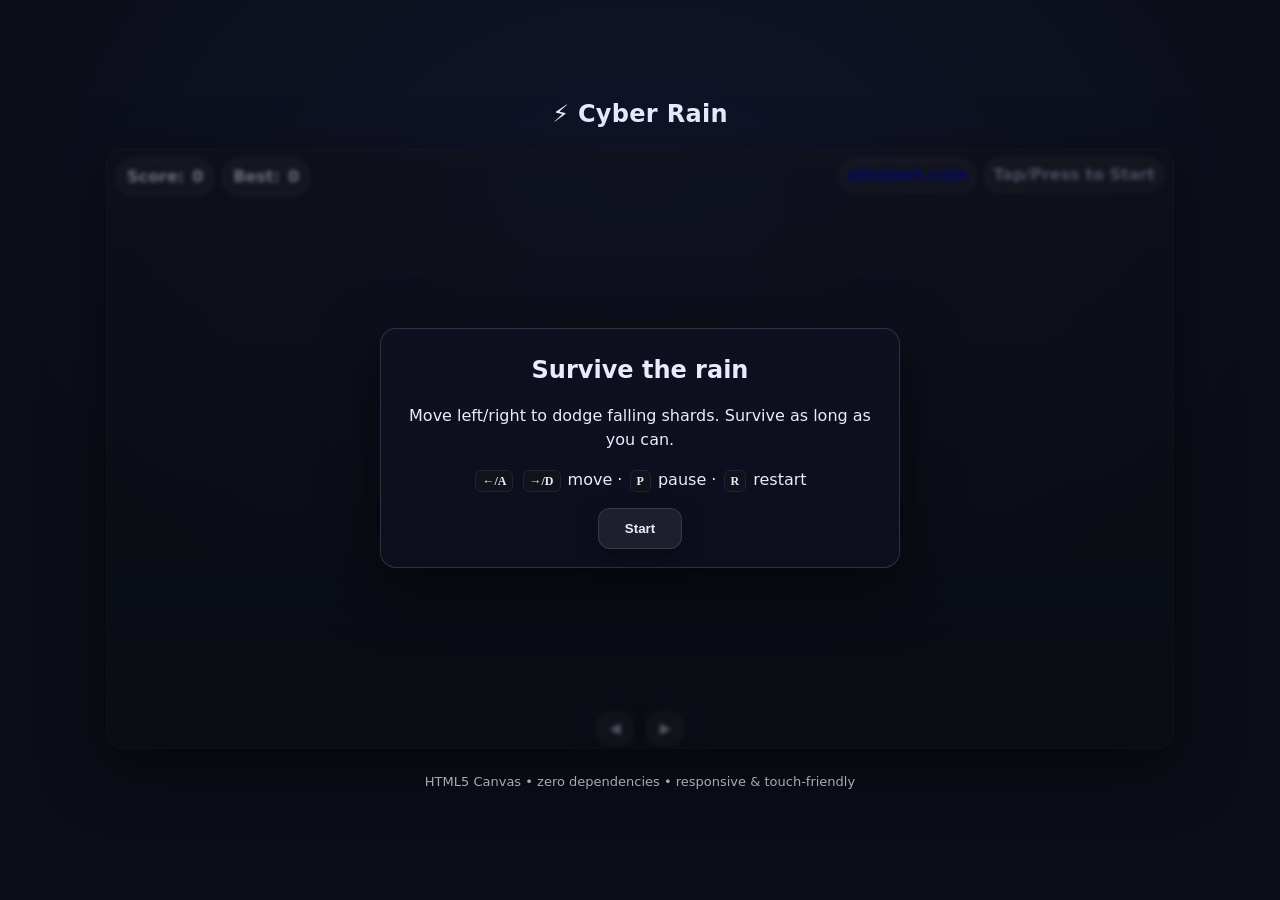
==== src/index.html @ d31504d7 "init: playable HTML5 Canvas dodge game (src + HUD + mobile controls)" ====
<!DOCTYPE html>
<html lang="en">
<head>
    <meta charset="utf-8" />
    <meta name="viewport" content="width=device-width, initial-scale=1, viewport-fit=cover" />
    <title>Cyber Rain</title>
    <meta name="description" content="A fast, simple browser game where you dodge falling blocks and try to survive as long as you can. Built with HTML5 Canvas and JavaScript, it's quick to play and works on desktop and mobile." />
    <link rel="stylesheet" href="styles.css" />
</head>
<body>
    <div class="wrap">
        <h1>⚡ Cyber Rain</h1>

        <div class="board" id="board">
            <canvas id="game" width="1280" height="720" aria-label="Dodge Rain game"></canvas>

            <!-- HUD -->
            <div class="hud" aria-hidden="true">
                <div class="left">
                    <div class="pill">Score: <span id="score">0</span></div>
                    <div class="pill">Best: <span id="best">0</span></div>
                </div>
                <div class="right">
                    <!-- Watermark -->
                    <a class="pill small watermark"
                        href="https://alexleet.com"
                        target="_blank"
                        rel="noopener"
                        aria-label="Visit alexleet.com">alexleet.com</a>
                    <!-- Status -->
                    <div class="pill small"><span id="status" class="muted">Tap/Press to Start</span></div>
                </div>
            </div>
            
            <!-- Mobile controls -->
            <div class="btnbar" id="btnbar">
                <button class="btn small" data-act="left">◀︎</button>
                <button class="btn small" data-act="right">▶︎</button>
            </div>
            
            <!-- Overlay -->
            <div class="overlay" id="overlay">
                <div class="card">
                    <h2>Survive the rain</h2>
                    <p>Move left/right to dodge falling shards. Survive as long as you can.</p>
                    <p><span class="kbd">←/A</span> <span class="kbd">→/D</span> move · <span class="kbd">P</span> pause · <span class="kbd">R</span> restart</p>
                    <div class="actions">
                        <button class="btn" id="startBtn">Start</button>
                    </div>
                </div>
            </div> 
        </div>

        <p class="note">HTML5 Canvas • zero dependencies • responsive & touch-friendly</p>
    </div>

    <script src="main.js"></script>
</body>
</html>
---- src/styles.css ----
:root{
  --bg: #0b0e17;
  --fg: #e8ecff;
  --accent: #7bdcf7;
  --danger: #ff5a7a;
  --muted: #9aa6c7;
  --glass: rgba(255,255,255,0.07);
  --border: rgba(255,255,255,.12);
  --surface: rgba(16,18,34,.65);
  --shadow: rgba(0,0,0,.55);
}

*{ box-sizing: border-box; }
html, body { height: 100%; }

body{
  margin: 0;
  background: radial-gradient(1200px 800px at 50% 20%, #11142a 0%, var(--bg) 60%);
  color: var(--fg);
  font: 500 16px/1.5 ui-sans-serif, system-ui, -apple-system, Segoe UI, Roboto, Inter, Arial;
  display: grid;
  place-items: center;
  -webkit-font-smoothing: antialiased;
  -moz-osx-font-smoothing: grayscale;
}

.wrap{
  width: min(1100px, 100vw);
  padding: 16px;
  display: flex;
  flex-direction: column;
  gap: 10px;
  align-items: center;
}

h1{
  margin: 0 0 6px;
  font-size: clamp(18px, 2.2vw, 24px);
  letter-spacing: .3px;
}

.board{
  position: relative;
  width: 100%;
  aspect-ratio: 16/9;
  border-radius: 16px;
  overflow: hidden;
  box-shadow:
    0 20px 60px rgba(0,0,0,.5),
    inset 0 0 0 1px rgba(255,255,255,.06);
  background: linear-gradient(180deg, rgba(255,255,255,.02), rgba(255,255,255,.005));
}

@media (max-width: 700px){
  /* Vertical for phones/IG-style capture */
  .board{ aspect-ratio: 9/16; }
}

canvas{
  width: 100%;
  height: 100%;
  display: block;
}

/* -------- HUD -------- */
.hud{
  position: absolute;
  inset: 0;
  pointer-events: none;
  display: flex;
  justify-content: space-between;
  align-items: start;
  padding: 10px;
  font-weight: 650;
  text-shadow: 0 2px 8px rgba(0,0,0,.55);
}

.left, .right{
  display: flex;
  gap: 8px;
  align-items: center;
}

.pill{
  background: var(--glass);
  backdrop-filter: blur(6px);
  border: 1px solid var(--border);
  border-radius: 999px;
  padding: 6px 10px;
  display: inline-flex;
  gap: 8px;
  align-items: center;
}

.pill.small{ padding: 4px 8px; }

.muted{ color: var(--muted); }

/* Brand watermark */
.watermark{
  text-decoration: none;
  font-weight: 700;
  letter-spacing: .3px;
  opacity: .9;
  pointer-events: auto;
}

.watermark:hover{ opacity: 1; }

@media (max-width: 480px){
  .watermark{ font-size: 12px; padding: 3px 8px; }
}

/* -------- Mobile Controls -------- */
.btnbar{
  position: absolute;
  left: 0; right: 0;
  bottom: calc(4px + env(safe-area-inset-bottom));
  display: flex;
  justify-content: center;
  gap: 14px;
  pointer-events: auto;
}

.btn{
  -webkit-tap-highlight-color: transparent;
  user-select: none;
  touch-action: manipulation;
  cursor: pointer;
  padding: 12px 16px;
  min-width: 84px;
  border-radius: 12px;
  border: 1px solid var(--border);
  background: var(--glass);
  backdrop-filter: blur(6px);
  color: var(--fg);
  font-weight: 750;
  box-shadow: 0 8px 24px rgba(0,0,0,.35);
  transition: transform 120ms ease, box-shadow 120ms ease;
}

.btn.small{ min-width: auto; padding: 8px 12px; }

.btn:hover{ transform: translateY(-1px); }
.btn:active{ transform: translateY(0); }

/* High-visibility focus (good contrast on dark bg) */
.btn:focus-visible{
  outline: 2px solid var(--accent);
  outline-offset: 2px;
  box-shadow:
    0 0 0 4px rgba(123,220,247,.25),
    0 8px 24px rgba(0,0,0,.35);
}

/* -------- Overlay / Card -------- */
.overlay{
  position: absolute;
  inset: 0;
  display: grid;
  place-items: center;
  background: linear-gradient(180deg, rgba(10,12,20,.55), rgba(10,12,20,.65));
  backdrop-filter: blur(2px);
  text-align: center;
  padding: 24px;
}

.card{
  max-width: min(90%, 520px);
  border: 1px solid rgba(255,255,255,.14);
  border-radius: 16px;
  padding: 18px;
  background: var(--surface);
  box-shadow: 0 20px 60px var(--shadow);
}

.card h2{
  margin: .2em 0;
  font-size: 24px;
}

.kbd{
  font: 600 12px/1 ui-monospace, SFMono-Regular, Menlo, Consolas;
  background: #11131a;
  border: 1px solid #202435;
  border-radius: 6px;
  padding: 4px 6px;
  display: inline-block;
  margin: 0 2px;
}

.actions{
  display: flex;
  gap: 10px;
  justify-content: center;
  margin-top: 10px;
}

.note{
  opacity: .7;
  font-size: 13px;
}

/* -------- UX niceties -------- */
::selection{
  background: rgba(123,220,247,.25);
}

@media (prefers-reduced-motion: reduce){
  *{ animation: none !important; transition: none !important; }
}
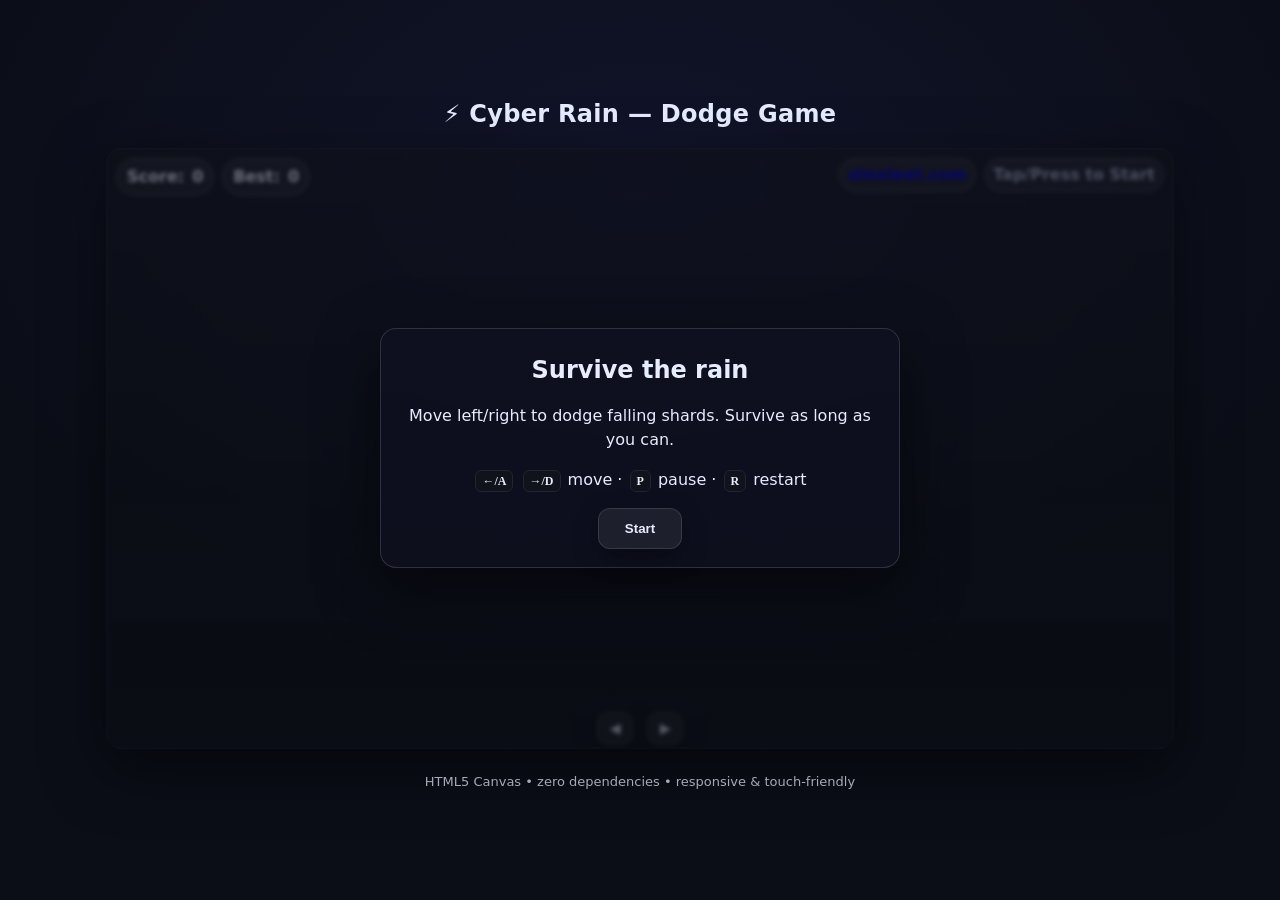
==== commit fad4ab1b: "docs: refresh build after gameplay tweaks" ====
--- a/src/index.html
+++ b/src/index.html
@@ -3,13 +3,13 @@
 <head>
     <meta charset="utf-8" />
     <meta name="viewport" content="width=device-width, initial-scale=1, viewport-fit=cover" />
-    <title>Cyber Rain</title>
+    <title>Cyber Rain — Dodge Game</title>
     <meta name="description" content="A fast, simple browser game where you dodge falling blocks and try to survive as long as you can. Built with HTML5 Canvas and JavaScript, it's quick to play and works on desktop and mobile." />
     <link rel="stylesheet" href="styles.css" />
 </head>
 <body>
     <div class="wrap">
-        <h1>⚡ Cyber Rain</h1>
+        <h1>⚡ Cyber Rain — Dodge Game</h1>
 
         <div class="board" id="board">
             <canvas id="game" width="1280" height="720" aria-label="Dodge Rain game"></canvas>
